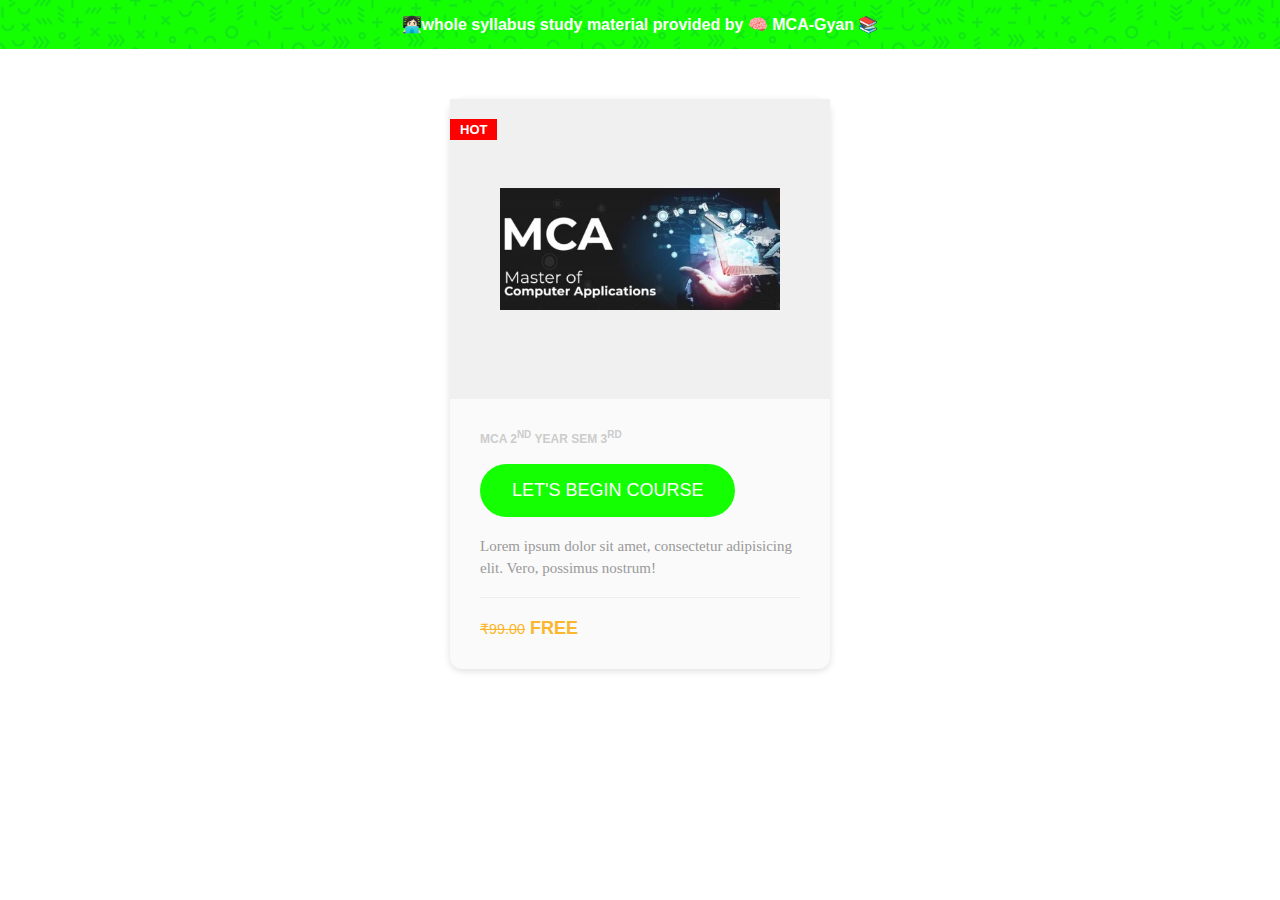
==== index.html @ 51315677 "mca-gyan" ====
<!DOCTYPE html>
<html lang="en">
  <head>
    <meta charset="UTF-8" />
    <meta http-equiv="X-UA-Compatible" content="IE=edge" />
    <meta name="viewport" content="width=device-width, initial-scale=1.0" />

    <!-- favicon -->
    <link
      rel="apple-touch-icon"
      sizes="180x180"
      href="./favicon_package_v0.16/apple-touch-icon.png"
    />
    <link
      rel="icon"
      type="image/png"
      sizes="32x32"
      href="/./favicon_package_v0.16/favicon-32x32.png"
    />
    <link
      rel="icon"
      type="image/png"
      sizes="16x16"
      href="./favicon_package_v0.16/favicon-16x16.png"
    />
    <link rel="manifest" href="./favicon_package_v0.16/site.webmanifest" />
    <link
      rel="mask-icon"
      href="./favicon_package_v0.16/safari-pinned-tab.svg"
      color="#5bbad5"
    />
    <meta name="msapplication-TileColor" content="#da532c" />
    <meta name="theme-color" content="#ffffff" />

    <link rel="stylesheet" href="./index.css" />
    <script src="script.js"></script>
    <title>MCA-Gyan</title>
  </head>
  <body>
    <!-- top banner -->
    <header class="top-banner">
      <div class="container">
        <div class="small-bold-text banner-text">
          👩🏻‍💻whole syllabus study material provided by 🧠 MCA-Gyan 📚
        </div>
      </div>
    </header>
    <!-- hero section 01 -->
    <section class="">
      <div class="course-card card">
        <div class="badge">Hot</div>
        <div class="course-tumb">
          <img src="./assets/mca.webp" alt="" />
        </div>
        <div class="course-details">
          <span class="course-catagory"
            >MCA 2<sup>nd</sup> year sem 3<sup>rd</sup>
          </span>
          <h4>
            <a href="./mca2ndsem3.html" class="btn btn--big"
              >let's begin course
            </a>
          </h4>
          <p>
            Lorem ipsum dolor sit amet, consectetur adipisicing elit. Vero,
            possimus nostrum!
          </p>
          <div class="course-bottom-details">
            <div class="course-price"><small>₹99.00</small>FREE</div>
          </div>
        </div>
      </div>
    </section>
  </body>
</html>
---- index.css ----
/*
SPACING SYSTEM (px)
2 / 4 / 8 / 12 / 16 / 24 / 32 / 48 / 64 / 80 / 96 / 128

FONT SIZE SYSTEM (px)
10 / 12 / 14 / 16 / 18 / 20 / 24 / 30 / 36 / 44 / 52 / 62 / 74 / 86 / 98
*/
/* basic */
* {
  margin: 0;
  padding: 0;
  box-sizing: border-box;
}

:root {
  --button-color: #2e5b01;
  --secondary-button-color: #5bb401;

  --primary-text-color: #183b56;
  --secondary-text-color: #577592;
  --accent-color: #13ff02;
  --accent-color-dark: #1d69a3;
  --padding-inline-section: 20px;
}

body {
  font-family: "Poppins", sans-serif;
  color: var(--primary-text-color);
}

h1 {
  font-size: 3rem;
}

h2 {
  font-size: 2rem;
}
h3 {
  font-size: 1.5rem;
}
p {
  font-family: "Roboto", "sans-serif";
  font-size: 1.25rem;
  color: var(--secondary-text-color);
  line-height: 1.8rem;
}

a {
  text-decoration: none;
  display: inline-block;
}

ul {
  list-style: none;
}

/* utility classes */
.container {
  max-width: 1180px;
  margin-inline: auto;
  padding-inline: var(--padding-inline-section);
}
.flex {
  display: flex;
  align-items: center;
}
.small-bold-text {
  font-style: 1rem;
  font-weight: bolder;
}
/* top banner */
.top-banner {
  background-image: url(./assets/asset\ 32.png);
  background-color: var(--accent-color);
  background-size: 300px;
  /* background-repeat: no-repeat; */
}
.banner-text {
  color: white;
  padding: 15px 30px;
  text-align: center;
}

/* code-pen */

.btn:link,
.btn:visited {
  background-color: var(--accent-color);
  color: #fff;
  text-decoration: none;
  text-transform: uppercase;
  font-weight: 500;
  display: inline-block;
  border-radius: 100px;
}

.btn:hover,
.btn:active {
  background-color: var(--button-color);
}

.btn--big {
  font-size: 18px;
  padding: 16px 32px;
}
.card {
  box-shadow: 0 20px 30px 10px #dbe4ff;
  border-radius: 12px;
}
a {
  text-decoration: none;
}
.course-card {
  width: 380px;
  position: relative;
  box-shadow: 0 2px 7px #dfdfdf;
  margin: 50px auto;
  background: #fafafa;
}

.badge {
  position: absolute;
  left: 0;
  top: 20px;
  text-transform: uppercase;
  font-size: 13px;
  font-weight: 700;
  background: red;
  color: #fff;
  padding: 3px 10px;
}

.course-tumb {
  display: flex;
  align-items: center;
  justify-content: center;
  height: 300px;
  padding: 50px;
  background: #f0f0f0;
}

.course-tumb img {
  max-width: 100%;
  max-height: 100%;
}

.course-details {
  padding: 30px;
}

.course-catagory {
  display: block;
  font-size: 12px;
  font-weight: 700;
  text-transform: uppercase;
  color: #ccc;
  margin-bottom: 18px;
}

.course-details h4 a {
  font-weight: 500;
  display: block;
  margin-bottom: 18px;
  text-transform: uppercase;
  color: #363636;
  text-decoration: none;
  transition: 0.3s;
}

.course-details h4 a:hover {
  color: #fbb72c;
}

.course-details p {
  font-size: 15px;
  line-height: 22px;
  margin-bottom: 18px;
  color: #999;
}

.course-bottom-details {
  overflow: hidden;
  border-top: 1px solid #eee;
  padding-top: 20px;
}

.course-bottom-details div {
  float: left;
  width: 50%;
}

.course-price {
  font-size: 18px;
  color: #fbb72c;
  font-weight: 600;
}

.course-price small {
  font-size: 80%;
  font-weight: 400;
  text-decoration: line-through;
  display: inline-block;
  margin-right: 5px;
}

.course-links {
  text-align: right;
}

.course-links a {
  display: inline-block;
  margin-left: 5px;
  color: #e1e1e1;
  transition: 0.3s;
  font-size: 17px;
}

.course-links a:hover {
  color: #fbb72c;
}
/* code-pen end */
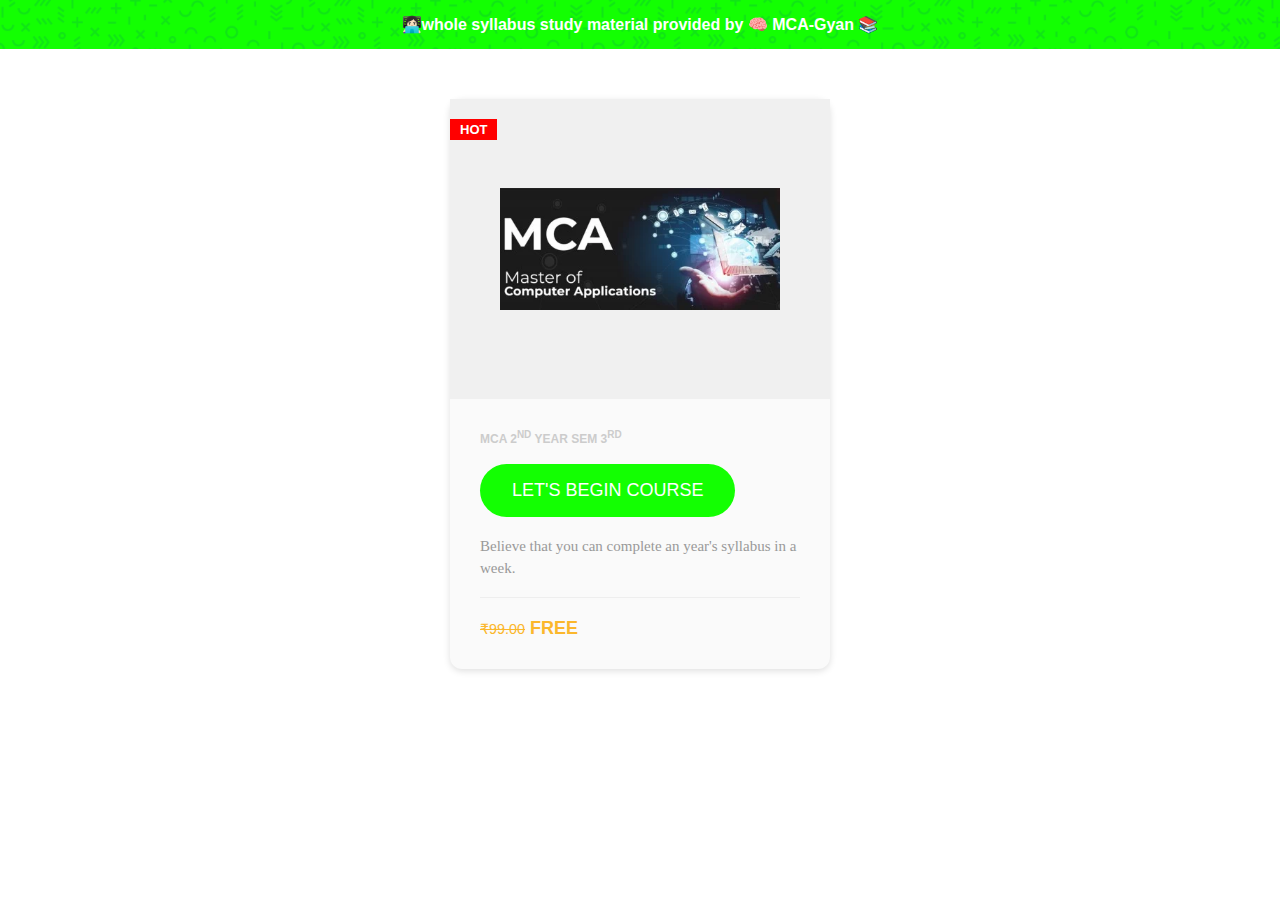
==== commit 84812dad: "Update index.html" ====
--- a/index.html
+++ b/index.html
@@ -62,8 +62,7 @@
             </a>
           </h4>
           <p>
-            Lorem ipsum dolor sit amet, consectetur adipisicing elit. Vero,
-            possimus nostrum!
+            Believe that you can complete an year's syllabus in a week.
           </p>
           <div class="course-bottom-details">
             <div class="course-price"><small>₹99.00</small>FREE</div>
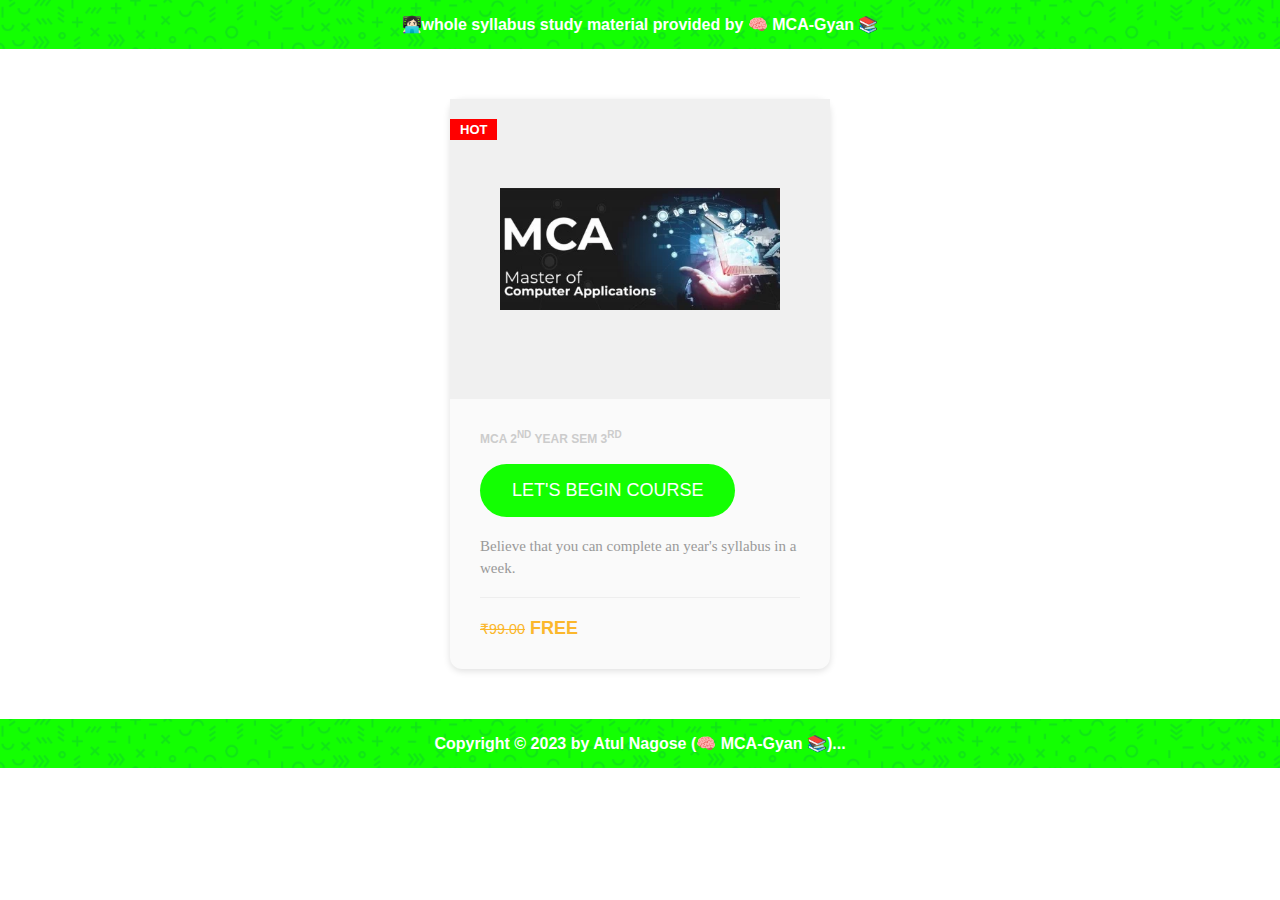
==== commit 1d83234d: "add footer" ====
--- a/index.html
+++ b/index.html
@@ -61,14 +61,19 @@
               >let's begin course
             </a>
           </h4>
-          <p>
-            Believe that you can complete an year's syllabus in a week.
-          </p>
+          <p>Believe that you can complete an year's syllabus in a week.</p>
           <div class="course-bottom-details">
             <div class="course-price"><small>₹99.00</small>FREE</div>
           </div>
         </div>
       </div>
     </section>
+    <footer class="top-banner">
+      <div class="container">
+        <div class="small-bold-text banner-text">
+          Copyright © 2023 by Atul Nagose (🧠 MCA-Gyan 📚)...
+        </div>
+      </div>
+    </footer>
   </body>
 </html>
--- a/index.css
+++ b/index.css
@@ -1,10 +1,4 @@
-/*
-SPACING SYSTEM (px)
-2 / 4 / 8 / 12 / 16 / 24 / 32 / 48 / 64 / 80 / 96 / 128
-
-FONT SIZE SYSTEM (px)
-10 / 12 / 14 / 16 / 18 / 20 / 24 / 30 / 36 / 44 / 52 / 62 / 74 / 86 / 98
-*/
+
 /* basic */
 * {
   margin: 0;
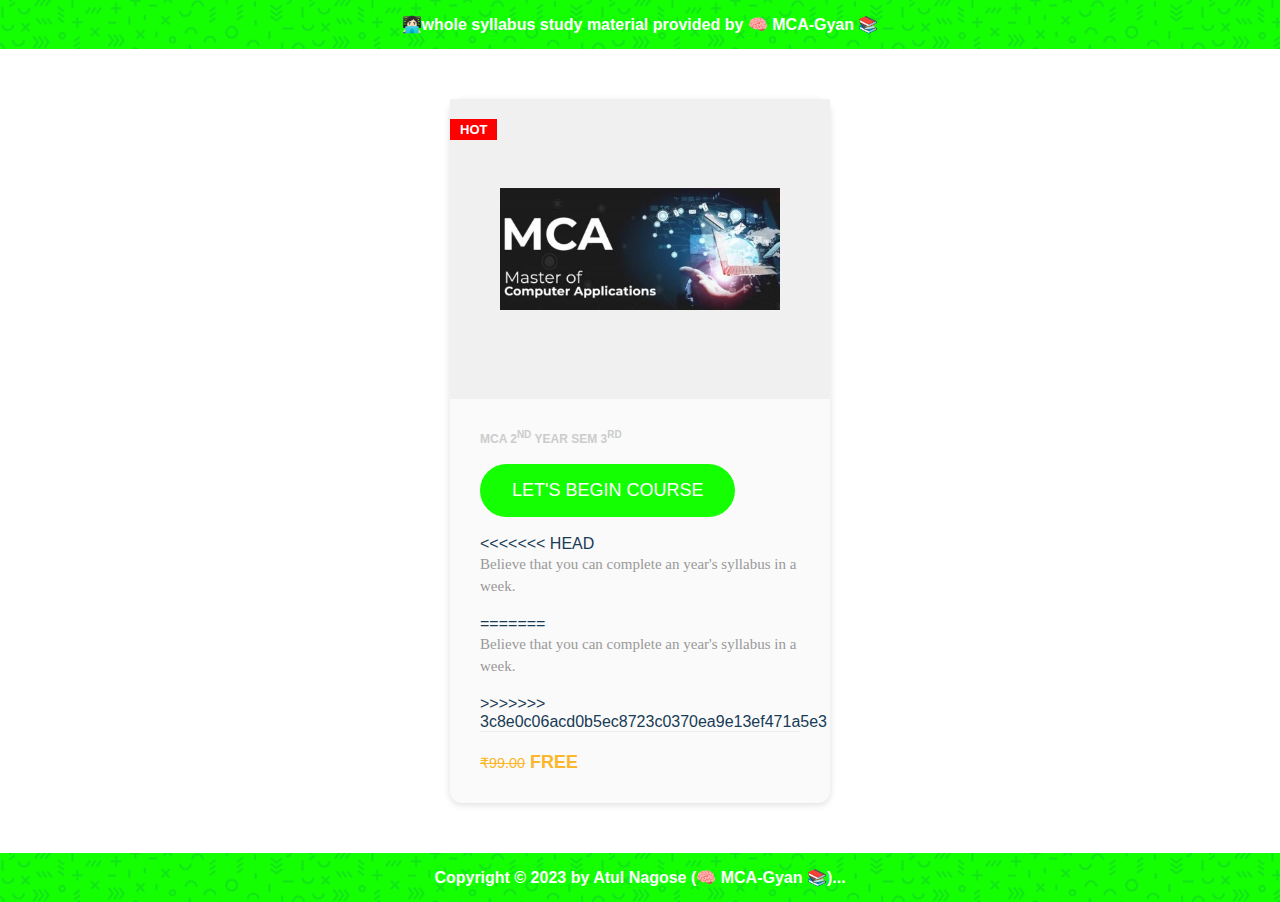
==== commit d1031449: "add index.html file" ====
--- a/index.html
+++ b/index.html
@@ -61,7 +61,13 @@
               >let's begin course
             </a>
           </h4>
+<<<<<<< HEAD
           <p>Believe that you can complete an year's syllabus in a week.</p>
+=======
+          <p>
+            Believe that you can complete an year's syllabus in a week.
+          </p>
+>>>>>>> 3c8e0c06acd0b5ec8723c0370ea9e13ef471a5e3
           <div class="course-bottom-details">
             <div class="course-price"><small>₹99.00</small>FREE</div>
           </div>
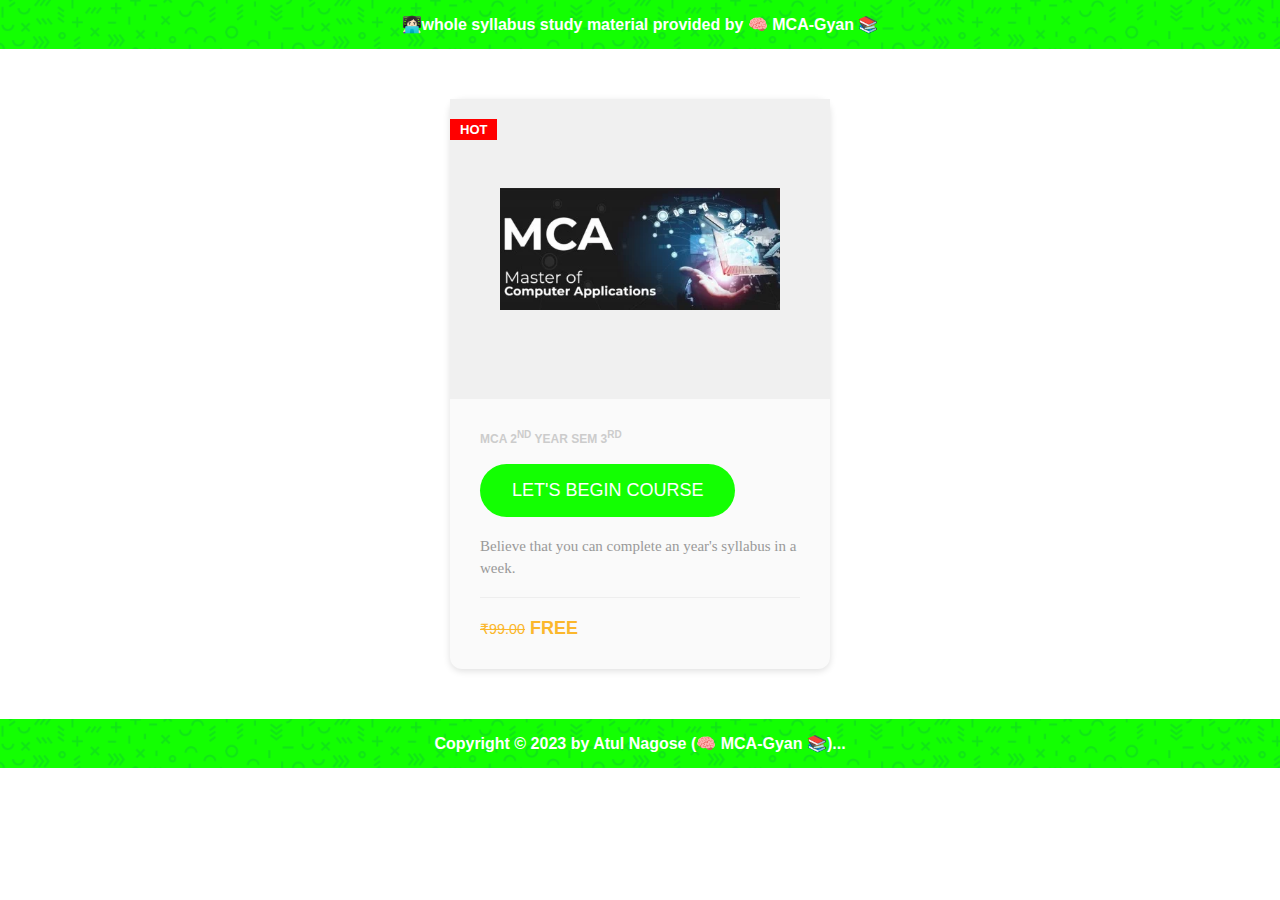
==== commit 4efa4483: "remove error" ====
--- a/index.html
+++ b/index.html
@@ -61,13 +61,7 @@
               >let's begin course
             </a>
           </h4>
-<<<<<<< HEAD
           <p>Believe that you can complete an year's syllabus in a week.</p>
-=======
-          <p>
-            Believe that you can complete an year's syllabus in a week.
-          </p>
->>>>>>> 3c8e0c06acd0b5ec8723c0370ea9e13ef471a5e3
           <div class="course-bottom-details">
             <div class="course-price"><small>₹99.00</small>FREE</div>
           </div>
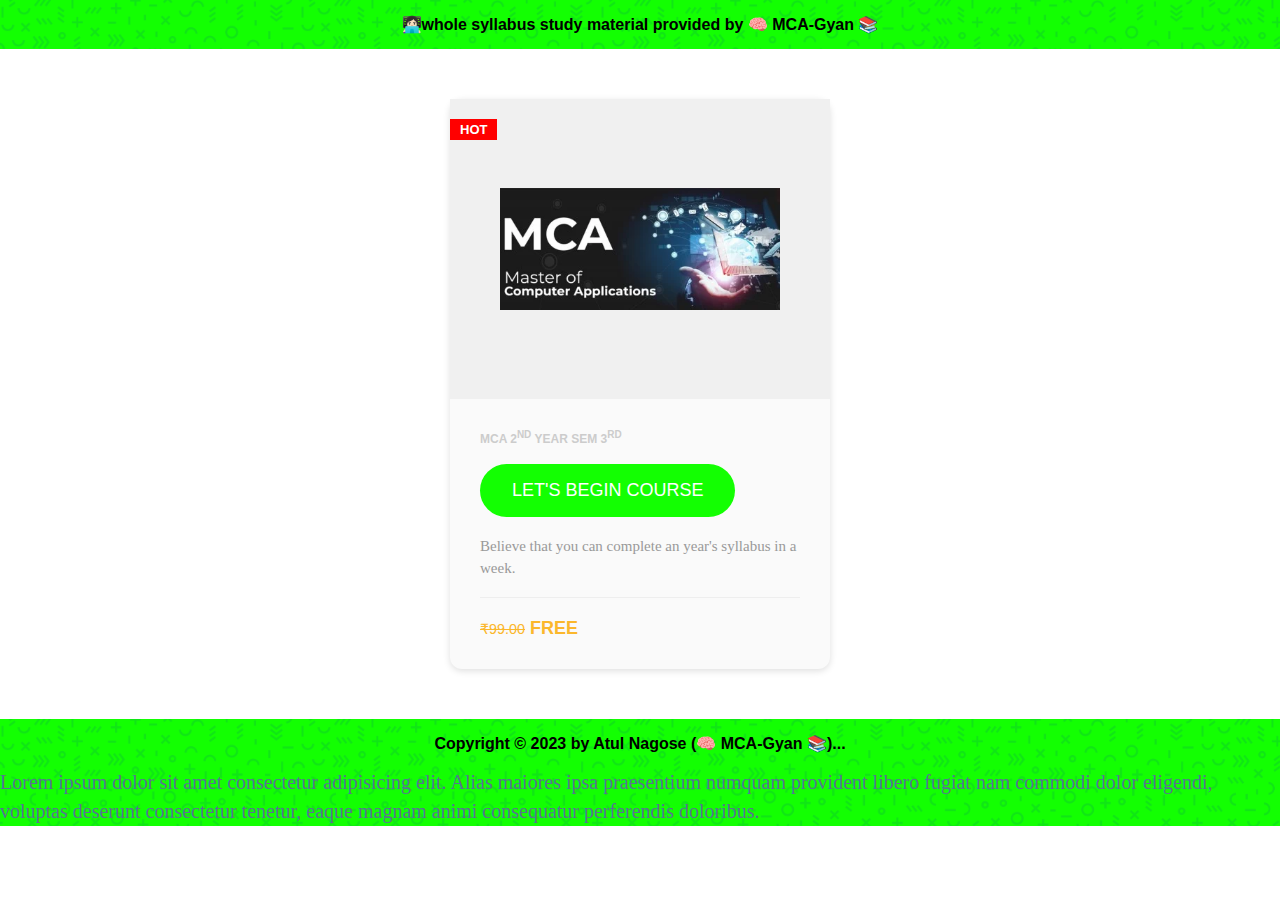
==== commit a33e498f: "sadf" ====
--- a/index.html
+++ b/index.html
@@ -57,7 +57,7 @@
             >MCA 2<sup>nd</sup> year sem 3<sup>rd</sup>
           </span>
           <h4>
-            <a href="./mca2ndsem3.html" class="btn btn--big"
+            <a href="./html/mca2ndsem3.html" class="btn btn--big"
               >let's begin course
             </a>
           </h4>
@@ -74,6 +74,7 @@
           Copyright © 2023 by Atul Nagose (🧠 MCA-Gyan 📚)...
         </div>
       </div>
+      <p>Lorem ipsum dolor sit amet consectetur adipisicing elit. Alias maiores ipsa praesentium numquam provident libero fugiat nam commodi dolor eligendi, voluptas deserunt consectetur tenetur, eaque magnam animi consequatur perferendis doloribus.</p>
     </footer>
   </body>
 </html>
--- a/index.css
+++ b/index.css
@@ -1,4 +1,3 @@
-
 /* basic */
 * {
   margin: 0;
@@ -70,7 +69,7 @@
   /* background-repeat: no-repeat; */
 }
 .banner-text {
-  color: white;
+  color: black;
   padding: 15px 30px;
   text-align: center;
 }
